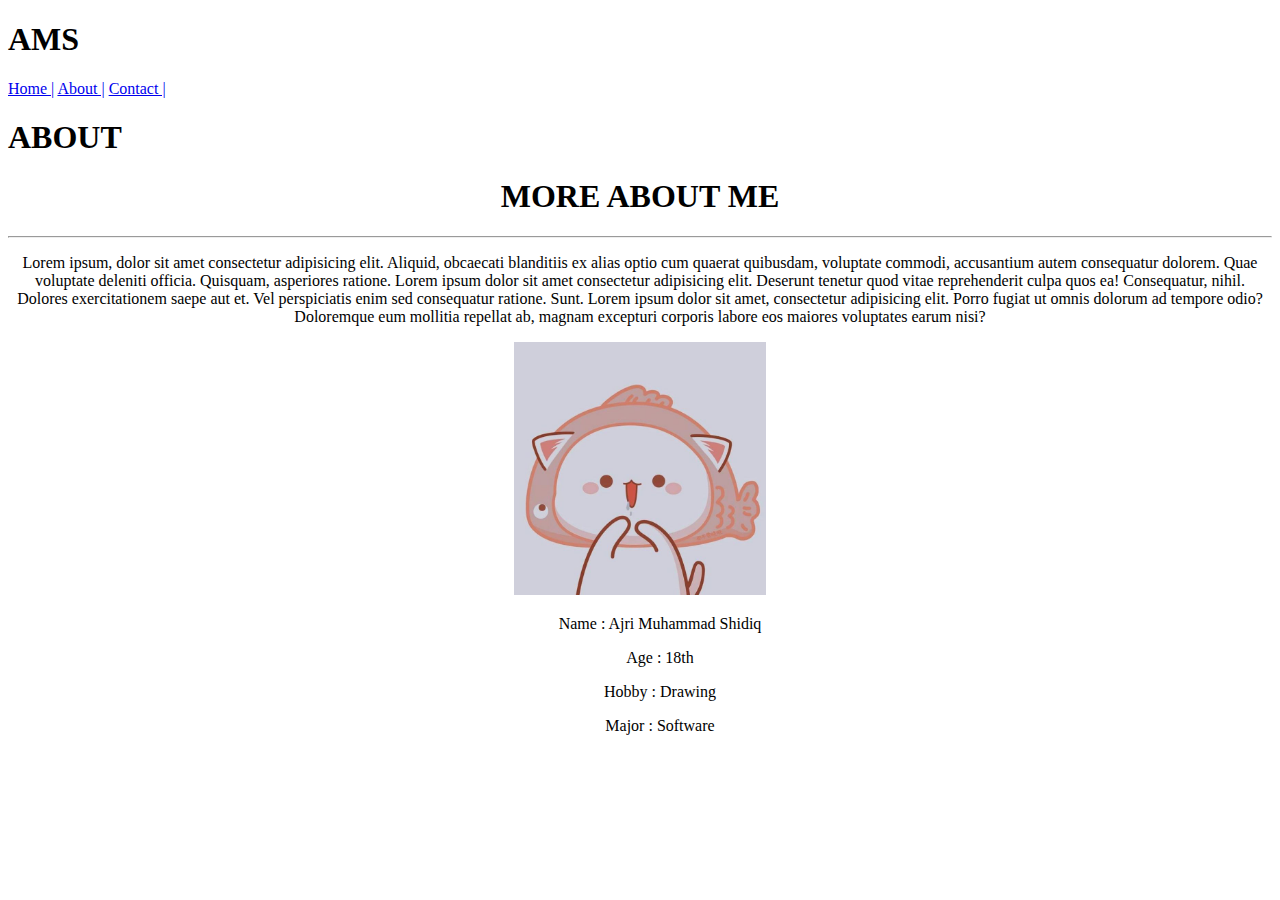
==== page/about.html @ 635fd103 "traininghtml" ====
<!DOCTYPE html>
<html lang="en">
<head>
    <meta charset="UTF-8">
    <meta http-equiv="X-UA-Compatible" content="IE=edge">
    <meta name="viewport" content="width=device-width, initial-scale=1.0">
    <title>Document</title>
</head>
<body>
    <header>
        <h1> AMS</h1>
        <nav>
            <a href="../index.html">Home |</a>
            <a href="../page/about.html">About |</a>
            <a href="../page/contact.html">Contact |</a>
        </nav>
    </header>
   
    <h1>ABOUT</h1>
        <h1 align="center"> MORE ABOUT ME</h1>
        <hr>
        <p align=" center"> Lorem ipsum, dolor sit amet consectetur adipisicing elit. Aliquid, obcaecati blanditiis ex alias optio cum quaerat quibusdam, voluptate commodi, accusantium autem consequatur dolorem. Quae voluptate deleniti officia. Quisquam, asperiores ratione.
            Lorem ipsum dolor sit amet consectetur adipisicing elit. Deserunt tenetur quod vitae reprehenderit culpa quos ea! Consequatur, nihil. Dolores exercitationem saepe aut et. Vel perspiciatis enim sed consequatur ratione. Sunt.
            Lorem ipsum dolor sit amet, consectetur adipisicing elit. Porro fugiat ut omnis dolorum ad tempore odio? Doloremque eum mollitia repellat ab, magnam excepturi corporis labore eos maiores voluptates earum nisi?
        </p> 
        <center>
      <img src="../img/icon.jpg" alt="" height="30%" width="20%">  
    </center>
      <ul align="center">
        <p align="center"> Name  : Ajri Muhammad Shidiq </p>
        <p align="center"> Age   : 18th</p>
        <p align="center"> Hobby : Drawing</p>
        <p align="center"> Major : Software </p>
    </ul>
        
  
      
       
      </body>
</html>
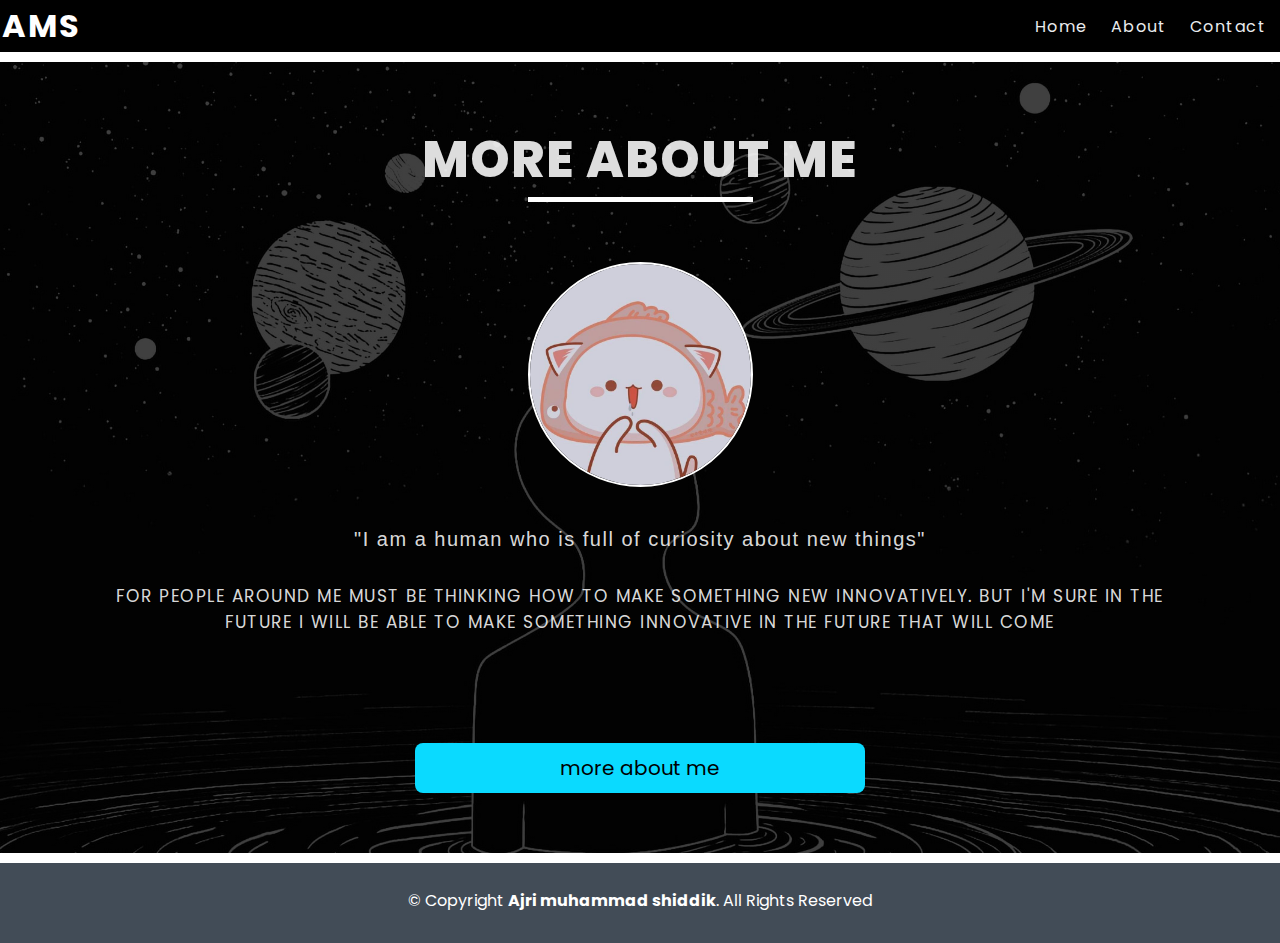
==== commit 0c918399: "upgrade css html" ====
--- a/page/about.html
+++ b/page/about.html
@@ -4,37 +4,55 @@
     <meta charset="UTF-8">
     <meta http-equiv="X-UA-Compatible" content="IE=edge">
     <meta name="viewport" content="width=device-width, initial-scale=1.0">
-    <title>Document</title>
+    <title>Ajri Muhammad Shiddik</title>
+    <link rel="stylesheet" type="text/css" href="../css/style.css">
+
+        
 </head>
+
 <body>
-    <header>
-        <h1> AMS</h1>
-        <nav>
-            <a href="../index.html">Home |</a>
-            <a href="../page/about.html">About |</a>
-            <a href="../page/contact.html">Contact |</a>
-        </nav>
-    </header>
-   
-    <h1>ABOUT</h1>
-        <h1 align="center"> MORE ABOUT ME</h1>
-        <hr>
-        <p align=" center"> Lorem ipsum, dolor sit amet consectetur adipisicing elit. Aliquid, obcaecati blanditiis ex alias optio cum quaerat quibusdam, voluptate commodi, accusantium autem consequatur dolorem. Quae voluptate deleniti officia. Quisquam, asperiores ratione.
-            Lorem ipsum dolor sit amet consectetur adipisicing elit. Deserunt tenetur quod vitae reprehenderit culpa quos ea! Consequatur, nihil. Dolores exercitationem saepe aut et. Vel perspiciatis enim sed consequatur ratione. Sunt.
-            Lorem ipsum dolor sit amet, consectetur adipisicing elit. Porro fugiat ut omnis dolorum ad tempore odio? Doloremque eum mollitia repellat ab, magnam excepturi corporis labore eos maiores voluptates earum nisi?
-        </p> 
-        <center>
-      <img src="../img/icon.jpg" alt="" height="30%" width="20%">  
-    </center>
-      <ul align="center">
-        <p align="center"> Name  : Ajri Muhammad Shidiq </p>
-        <p align="center"> Age   : 18th</p>
-        <p align="center"> Hobby : Drawing</p>
-        <p align="center"> Major : Software </p>
-    </ul>
-        
+    <!-- header -->
+<header>
+    <h1>AMS</h1>
+          <ul>
+            <li>
+                <a href="../index.html" >Home </a>
+            </li>
+            <li>
+                <a href="../page/about.html">About </a>
+            </li>
+            <li>
+                <a href="../page/contact.html">Contact </a>   
+            </li>
+        </ul>
+</header>
+
+<!-- About me  -->
+<div class="about">
+        <div class="more">
+            <div class="me">
+                <article>
+                    <h1>More About me </h1>
+                    <img src="../img/icon.jpg" alt="">
+                    <blockquote>
+                        "I am a human who is full of curiosity about new things"
+                    </blockquote>
+                    <p>for people around me must be thinking how to make something new innovatively. but I'm sure in the future I will be able to make something innovative in the future that will come</p>
+                </article>
+                <button class="button button-1"> more about me</button>
+            </div>
+        </div>
+</div>
+<!-- End About Me  -->
+
+
+  <footer>
+    <p class="copyright">&copy; Copyright <strong>Ajri muhammad shiddik</strong>. All Rights Reserved</p>
+  </footer>
+
   
-      
-       
-      </body>
-</html>
+          
+                  
+    
+</body>
+</html>--- a/css/style.css
+++ b/css/style.css
@@ -0,0 +1,274 @@
+@import url('https://fonts.googleapis.com/css2?family=Poppins:ital,wght@0,200;0,300;0,400;0,500;0,700;0,800;1,600&display=swap');
+*{
+    padding: 0;
+    margin: 0;
+    /* font-family: sans-serif; */
+    font-family: 'Poppins', sans-serif;
+    box-sizing: border-box;
+}
+/* navbar */
+a { 
+    text-decoration: none;
+    color: #EAECEE ;
+}
+
+body{
+
+}
+header{ 
+    display: flex;
+    width: 100%;
+    justify-content: space-between;
+    background-color: black ;
+    align-items: center;  
+    border: 2px solid;
+    letter-spacing: 1.5px;
+    
+}
+header ul li:hover{
+    border-bottom: 3px solid white;
+    letter-spacing: 1.5px;
+}
+header h1{
+    color: white;
+}
+
+ul{
+    display: flex;
+    width: 20%;
+    justify-content: space-around;
+    list-style-type:none ;
+
+}
+/* end navbar */
+
+/* hero */
+  div.hero {
+    opacity: 1;
+    text-align: center;
+    text-align : center;
+    display: flex;
+    justify-content: center;
+    align-items: center;
+    flex-direction: column;
+    height: 100vh;
+    width: 100%;
+    background-image: url("../img/dark.png");
+    background-size: cover;
+    background-attachment: fixed;
+    background-position: top;
+    margin-top: -30px;
+    letter-spacing: 1.5px;
+    
+    
+  }
+  
+  div.hero h1 {
+    font-weight: lighter;
+    color: #F5F7E5  ;
+    margin-bottom: 20px;
+    font-size: 4em;
+    letter-spacing: 1.5px;
+  }
+  
+  div.hero h2{    
+      font-weight: lighter; 
+      color: #F5F7E5    ;
+      letter-spacing: 1.5px;
+  }
+  div.nav{
+      text-align: right;
+  }
+  div.nav h1{
+         text-align: left;  
+  
+  }
+  /* end hero */
+
+  /* about */
+  .about{
+    text-align: center;
+    color: #fffd;
+    line-height: 1.5;
+    letter-spacing: 1px;
+  }
+
+  .more{
+    min-height: 100%;
+    width: 100%;
+    background-image:linear-gradient(rgba(0,0,0,0.75), rgba(0,0,0,0.75)), url('/img/code.jpg');
+    background-position: center;
+    background-repeat: no-repeat;
+    background-size: cover;
+    margin: 10px auto;
+    
+  }
+  .me{
+    padding: 60px 100px;
+  }
+  article h1{
+    font-size: 50px;
+    font-weight: 800;
+    text-transform: uppercase;
+  }
+  article h1:after{
+    content: "";
+    height: 5px;
+    width: 225px;
+    background-color: #fff;
+    display: block;
+    margin: auto;
+
+    
+  }
+  article img{
+    height: 225px;
+    width: 225px;
+    border: 2px solid #fff;
+    border-radius:50% ;
+    margin-top: 60px;
+
+  }
+  blockquote{
+    font-family: sans-serif;
+    font-size: 20px;
+    margin-top: 30px;
+    letter-spacing: 1.5px;
+
+  }
+  article h5{
+    text-transform: uppercase;
+    font-size: 29px;
+    margin-top: 30px;
+    letter-spacing: 1.5px;
+  }
+  article p{
+      font-size: 17px;
+      text-transform: uppercase;
+     
+      margin-top: 30px;
+      letter-spacing: 1.5px;
+  }
+
+  .me button{
+    border-radius: 8px;
+    margin-top: 10%;
+    border: none;
+    color: black;
+    padding: 10px;
+    text-align: center;
+    text-decoration: none;
+    display: inline-block;
+    font-size: 14px;
+    width: 50vh;
+    transition-duration: 0.45;
+    cursor: pointer;
+    font-size: 20px;
+  }
+  .button-1{
+    background-color: rgb(10, 218, 255);
+    color: white;
+  }
+  .button-1:hover{
+    background-color: #00bcba;
+     color: black;
+     border: 2px;
+  }
+  /* end about */
+
+  /* portpolio */
+
+  .Portpolio{
+    padding: 3%;
+    text-align: center;
+    color: black;
+    line-height: 1.5;
+    letter-spacing: 1px;
+  }
+
+  .Portpolio h1{
+    font-size: 50px;
+    font-weight: 800;
+    text-transform: uppercase;
+  }
+  .Portpolio h1:after{
+    content: "";
+    height: 5px;
+    width: 225px;
+    background-color: rgb(39, 33, 33);
+    display: block;
+    margin: auto;
+}
+
+.Portpolio p{
+    padding: 3%;
+    font-size: 17px;
+    text-transform: uppercase;
+    letter-spacing: 1.5px;
+}
+  
+  .card {
+    /* Add shadows to create the "card" effect */
+    box-shadow: 0 4px 8px 0 rgba(0,0,0,0.2);
+    transition: 0.3s;
+    width: 100%;
+    margin: 20px;
+  }
+  
+  /* On mouse-over, add a deeper shadow */
+  .card:hover {
+    box-shadow: 0 8px 16px 0 rgba(0,0,0,0.2);
+  }
+  
+  /* Add some padding inside the card container */
+  .container {
+    padding: 2px 16px;
+    margin-bottom: 20px;
+  }
+  .col-1{
+     display: flex;
+     width: 100%;
+  }
+  
+
+  /* End Portpolio */
+
+  /* footer */
+  footer {
+    text-align: center;
+    color: #fff;
+    padding: 25px 0;
+    background: #424c57;
+  }
+  
+  footer .copyright {
+    margin-bottom: 0.3rem;
+  }
+  
+  footer .credits {
+    margin-bottom: 0;
+  }
+  
+  footer .credits a {
+    color: #fff;
+  }
+  
+/* end footer */
+
+  /* .about {
+    width: 80%;
+    background-color: aqua;
+    margin: 40px auto;
+    padding: 40px;
+    
+
+  }
+  .more h1{
+     text-align: right;
+      
+  } */
+
+
+
+  
+
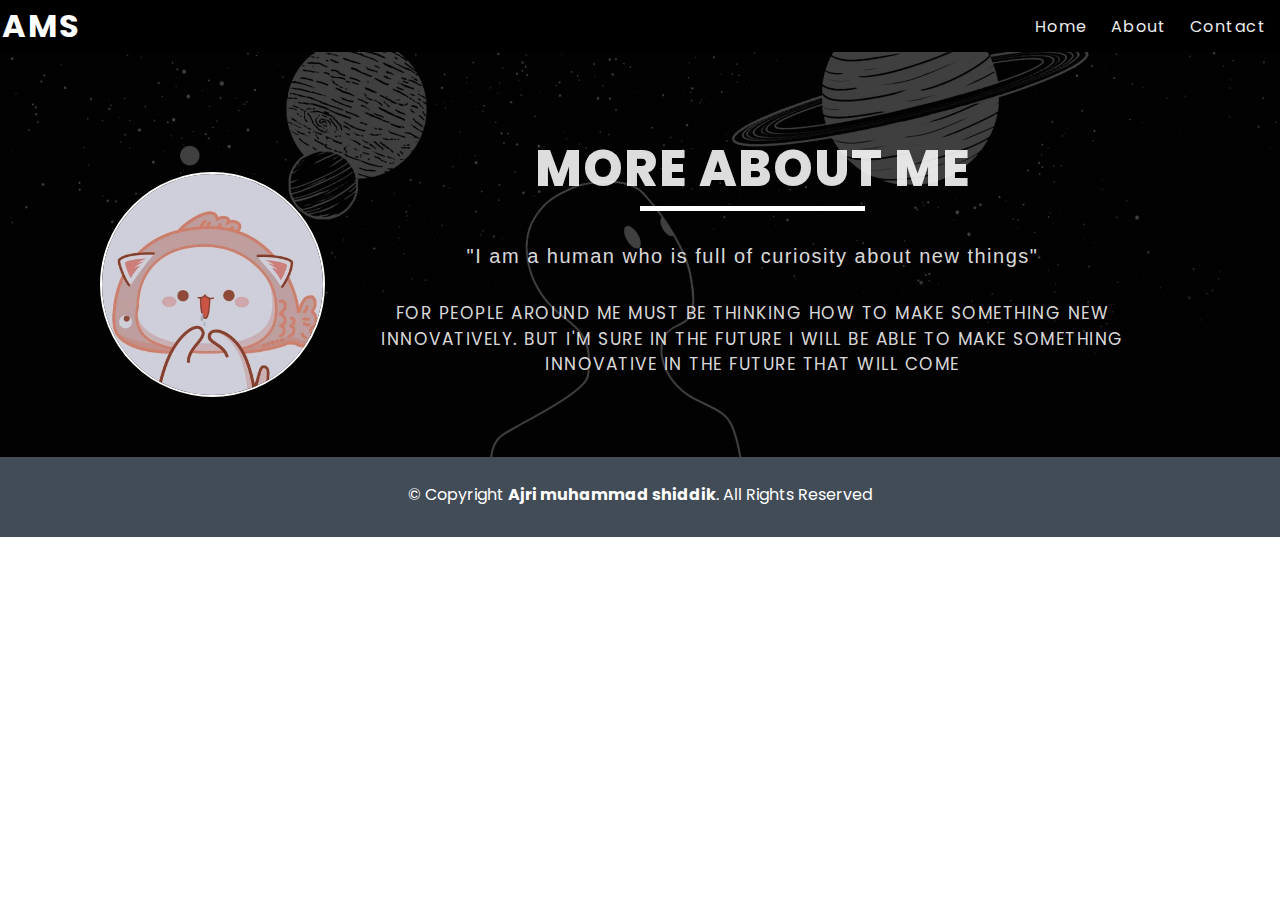
==== commit d6ca7812: "p" ====
--- a/page/about.html
+++ b/page/about.html
@@ -30,16 +30,17 @@
 <!-- About me  -->
 <div class="about">
         <div class="more">
-            <div class="me">
+            <div class="art">
                 <article>
-                    <h1>More About me </h1>
                     <img src="../img/icon.jpg" alt="">
-                    <blockquote>
-                        "I am a human who is full of curiosity about new things"
-                    </blockquote>
-                    <p>for people around me must be thinking how to make something new innovatively. but I'm sure in the future I will be able to make something innovative in the future that will come</p>
-                </article>
-                <button class="button button-1"> more about me</button>
+                    <div class="about-content">
+                        <h1>More About me </h1>
+                        <blockquote>
+                            "I am a human who is full of curiosity about new things"
+                        </blockquote>
+                        <p>for people around me must be thinking how to make something new innovatively. but I'm sure in the future I will be able to make something innovative in the future that will come</p>    
+                    </div>
+                </article>  
             </div>
         </div>
 </div>
--- a/css/style.css
+++ b/css/style.css
@@ -11,10 +11,12 @@
     text-decoration: none;
     color: #EAECEE ;
 }
-
 body{
-
-}
+  height: 2000;
+
+  
+}
+
 header{ 
     display: flex;
     width: 100%;
@@ -100,12 +102,28 @@
     background-position: center;
     background-repeat: no-repeat;
     background-size: cover;
-    margin: 10px auto;
+    margin: 0px auto;
     
   }
   .me{
     padding: 60px 100px;
   }
+
+  /* about page2  */
+  .art{
+    padding: 60px 100px;
+  }
+
+  .art article {
+    width: 100%;
+    display: flex;
+    justify-content: space-between;
+    align-items: center;
+  } 
+  
+  
+  
+  /* end about page2  */
   article h1{
     font-size: 50px;
     font-weight: 800;
@@ -255,20 +273,9 @@
   
 /* end footer */
 
-  /* .about {
-    width: 80%;
-    background-color: aqua;
-    margin: 40px auto;
-    padding: 40px;
-    
-
-  }
-  .more h1{
-     text-align: right;
-      
-  } */
-
-
-
-  
-
+
+
+
+
+  
+
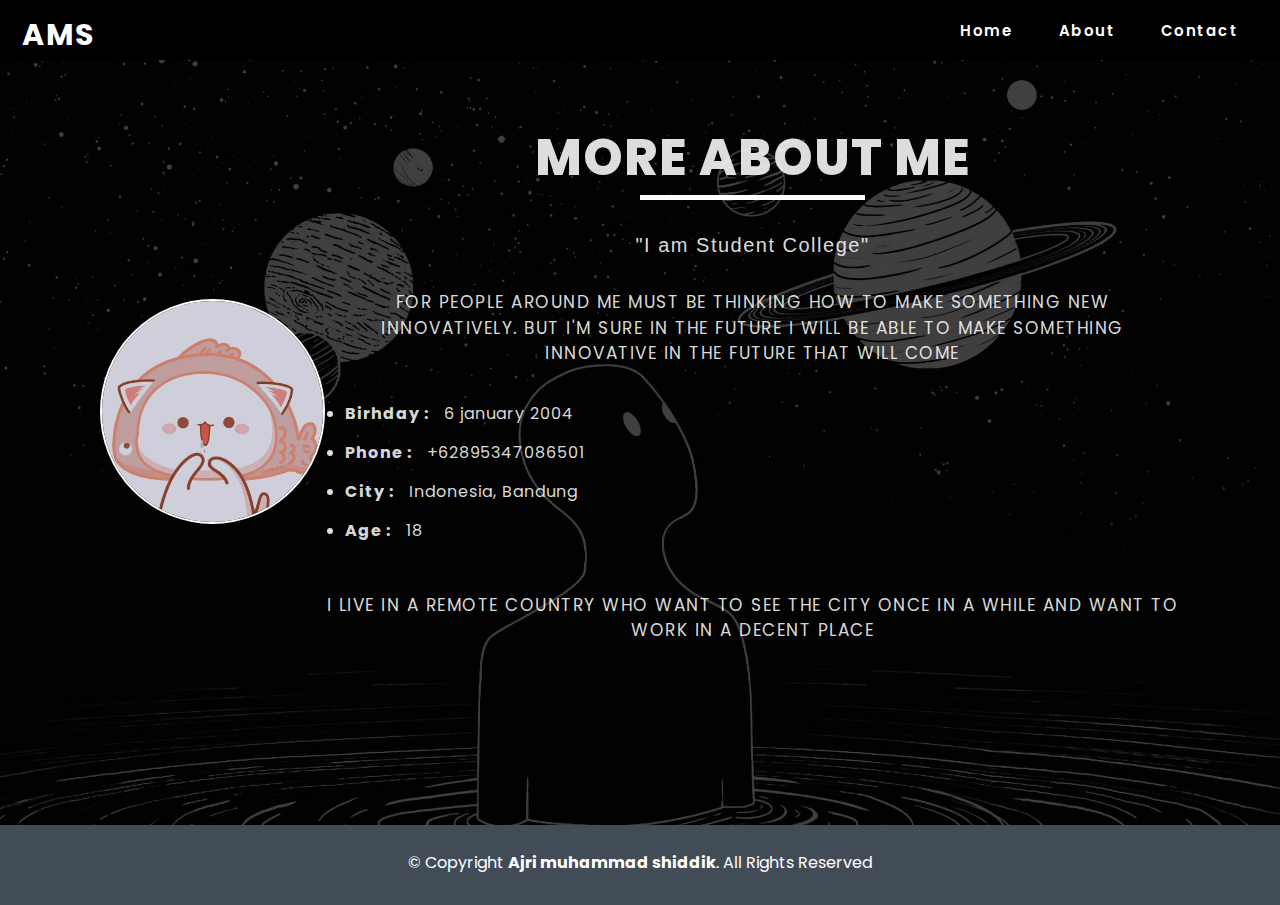
==== commit 2cf67c5d: "renove contact" ====
--- a/page/about.html
+++ b/page/about.html
@@ -6,53 +6,80 @@
     <meta name="viewport" content="width=device-width, initial-scale=1.0">
     <title>Ajri Muhammad Shiddik</title>
     <link rel="stylesheet" type="text/css" href="../css/style.css">
+    <link rel="stylesheet" href="https://cdn.jsdelivr.net/npm/bootstrap-icons@1.7.2/font/bootstrap-icons.css">  
 
         
 </head>
 
 <body>
     <!-- header -->
-<header>
-    <h1>AMS</h1>
-          <ul>
-            <li>
-                <a href="../index.html" >Home </a>
-            </li>
-            <li>
-                <a href="../page/about.html">About </a>
-            </li>
-            <li>
-                <a href="../page/contact.html">Contact </a>   
-            </li>
-        </ul>
-</header>
+    <header>
+        <section class="navbar">
+          <div class="main-nav">
+            <div class="logo">
+              <h1>AMS</h1>
+            </div>
+            <nav>
+              <div class="burger">
+                <span></span>
+                <span></span>
+                <span></span>
+              </div>
+           
+            <ul class="nav-list">
+              <li>
+                  <a href="../index.html" >Home </a>
+              </li>
+              <li>
+                  <a href="../page/about.html">About </a>
+              </li>
+              <li>
+                  <a href="../page/contact.html">Contact </a>   
+              </li>
+          </ul>
+           </nav>
+          </div>
+        </section>
+      
+    </header>       
 
 <!-- About me  -->
 <div class="about">
-        <div class="more">
+        <div class="col-3">
             <div class="art">
                 <article>
                     <img src="../img/icon.jpg" alt="">
                     <div class="about-content">
                         <h1>More About me </h1>
                         <blockquote>
-                            "I am a human who is full of curiosity about new things"
+                            "I am Student College"
                         </blockquote>
-                        <p>for people around me must be thinking how to make something new innovatively. but I'm sure in the future I will be able to make something innovative in the future that will come</p>    
-                    </div>
+                 <p>FOR PEOPLE AROUND ME MUST BE THINKING HOW TO MAKE SOMETHING NEW INNOVATIVELY. BUT I'M SURE IN THE FUTURE I WILL BE ABLE TO MAKE SOMETHING INNOVATIVE IN THE FUTURE THAT WILL COME       
+                   <div class="row">
+                       
+                    <li><strong>Birhday  :</strong> <span> 6 january 2004</span></li> 
+                    <li> <strong>Phone   :</strong>  <span> +62895347086501</span> </li>
+                    <li><strong>City    :</strong>  <span> Indonesia, Bandung</span></li>
+                    <li><strong>Age     :</strong>  <span> 18 </span></li>
+                   </div>
+                
+                    
+                  <p> i live in a remote country who want to see the city once in a while and want to work in a decent place</p>
+                </div>
+                       </div>
                 </article>  
             </div>
         </div>
 </div>
 <!-- End About Me  -->
-
-
   <footer>
     <p class="copyright">&copy; Copyright <strong>Ajri muhammad shiddik</strong>. All Rights Reserved</p>
   </footer>
 
   
           
+   <script type="text/javascript" src="../js/burger.js"></script>
+
                   
     
 </body>
--- a/css/style.css
+++ b/css/style.css
@@ -7,17 +7,12 @@
     box-sizing: border-box;
 }
 /* navbar */
-a { 
-    text-decoration: none;
-    color: #EAECEE ;
-}
-body{
-  height: 2000;
-
-  
-}
-
-header{ 
+header{
+  flex-wrap: nowrap;
+  align-items: center;
+  justify-content: space-between;
+}
+.main-nav{ 
     display: flex;
     width: 100%;
     justify-content: space-between;
@@ -27,21 +22,70 @@
     letter-spacing: 1.5px;
     
 }
-header ul li:hover{
-    border-bottom: 3px solid white;
-    letter-spacing: 1.5px;
-}
-header h1{
+
+.logo h1{
     color: white;
-}
-
-ul{
-    display: flex;
+    font-size: 30px;
+    display: inline-flex;
+    margin-top: 10px;
+    padding-left: 20px;
+    font-size: 30px
+
+}
+
+nav .burger{
+  width: 35px;
+  height: 24px;
+  right: 3%;
+  top: 60px;
+  z-index: 5;
+  background: transparent;
+  position: absolute;
+  cursor: pointer;
+  display: none;
+  margin: -40px 5px ;
+}
+
+nav .burger span{
+  display: block;
+  background: #2ecc71;
+  width: 100%;
+  height: 3px;
+  transition: 0.5s;
+  transition-property: transform,opacity; 
+}
+
+nav .burger span:nth-child(2){
+   margin: 7px 0px;
+}
+
+nav .nav-list{
+  list-style: none;
+    /* display: flex;
     width: 20%;
-    justify-content: space-around;
+    justify-content: space-around;*/
     list-style-type:none ;
-
-}
+}
+nav .nav-list li{
+  display: inline-block;
+}
+
+nav .nav-list li a {
+  display: inline-block;
+  color: white; 
+  font-size: 15px;
+  font-weight: 600;
+  padding-right: 40px;
+  text-decoration: none;
+  
+}
+
+nav .nav-list li a:hover{
+  color: rgb(214, 238, 80);
+  transition: 1s;
+  
+}
+
 /* end navbar */
 
 /* hero */
@@ -59,7 +103,7 @@
     background-size: cover;
     background-attachment: fixed;
     background-position: top;
-    margin-top: -30px;
+    margin-top: -50px;
     letter-spacing: 1.5px;
     
     
@@ -94,7 +138,6 @@
     line-height: 1.5;
     letter-spacing: 1px;
   }
-
   .more{
     min-height: 100%;
     width: 100%;
@@ -110,6 +153,17 @@
   }
 
   /* about page2  */
+ .col-3{
+  height: 85vh;
+  width: 100%;
+  background-image:linear-gradient(rgba(0,0,0,0.75), rgba(0,0,0,0.75)), url('/img/code.jpg');
+  background-position: center;
+  background-repeat: no-repeat;
+  background-size: cover;
+  margin: 0px auto;
+  display: flex;
+
+ }
   .art{
     padding: 60px 100px;
   }
@@ -120,7 +174,19 @@
     justify-content: space-between;
     align-items: center;
   } 
-  
+
+  .row{
+    justify-content: center;
+     text-align: center;
+     padding: 20px;
+  }
+  .row span{
+    margin: 10px;
+  }
+  .row li{
+    margin-top: 15px;
+    text-align: left;
+  }
   
   
   /* end about page2  */
@@ -251,6 +317,99 @@
 
   /* End Portpolio */
 
+/* contact  */
+
+
+.flex{
+
+  padding: 3%;
+  text-align: center;
+  color: black;
+  line-height: 1.5;
+  letter-spacing: 1px;
+  display: flex;
+    
+}
+
+.col-card h1{
+  font-size: 50px;
+  font-weight: 800;
+  text-transform: uppercase;
+  text-align: center;
+  margin-top: 50px;
+}
+.col-card h1:after{
+  content: "";
+  height: 5px;
+  width: 225px;
+  background-color: rgb(39, 33, 33);
+  display: block;
+  margin: auto;
+}
+
+.flex{
+  display: flex;
+}
+
+.card-4 i{
+  font-size: 50px;
+}
+
+.card-4{
+  /* Add shadows to create the "card" effect */
+  box-shadow: 0 4px 8px 0 rgba(0,0,0,0.2);
+  transition: 0.3s;
+  width: 50vh;
+  justify-content: right;
+  margin-right: 20px;
+}
+
+/* On mouse-over, add a deeper shadow */
+.card-4:hover {
+  box-shadow: 0 8px 16px 0 rgba(0,0,0,0.2);
+}
+
+/* Add some padding inside the card container */
+.cons-1 {
+  padding: 2px 16px;
+}
+
+.contact{
+  margin: auto;
+  text-align: center;
+  width: 70%;
+ 
+  height: 50vh;
+  padding-bottom: 10px;
+  margin-top: 40px;
+   
+}
+.contact-me h1{
+  font-size: 50px;
+  font-weight: 800;
+  text-transform: uppercase;
+  text-align: center;
+}
+.contact-me h1:after{
+  content: "";
+  height: 5px;
+  width: 225px;
+  background-color: rgb(39, 33, 33);
+  display: block;
+  margin: auto;
+}
+.card-4 a{
+  color: black;
+  text-decoration: none;
+}
+
+iframe{
+  width: 100%;
+  height: 50vh;
+}
+
+
+/* end card 3 */
   /* footer */
   footer {
     text-align: center;
@@ -274,8 +433,60 @@
 /* end footer */
 
 
-
-
-
-  
-
+@media screen and (max-width: 930px) {
+  nav .burger{
+    display: initial;
+  }
+  .click{
+    top: 46px
+  }
+  .click span{
+    position: absolute;
+    margin-top: 12px;
+  }
+  .click span:first-child{
+    transform: rotate(-40deg);
+  }
+  .click span:nth-child(2){
+    opacity: 0;
+    margin: 0;
+
+  }
+  .click span:last-child{
+    transform: rotate(40deg);
+    top: 0;
+  }
+  nav .nav-list{
+   position: absolute;
+   top: 90px;
+   right: -65%;
+   bottom: 0;
+   width: 60%;
+   height: 50%;
+   background: black;
+   z-index: 2;
+   padding: 6% 9%;
+   transition: .3s right;
+   border-radius: 10px;
+  }
+  nav .nav-list li{
+    display: block;
+  }
+  
+  nav .nav-list li a{
+    display: block;
+    text-align: center;
+    font-size: 18px;
+    font-weight: 400;
+    margin-left: 0;
+    margin-bottom: 40px;
+  }
+
+  nav .nav-list.open{
+    right: 0;
+  }
+   }
+
+
+  
+
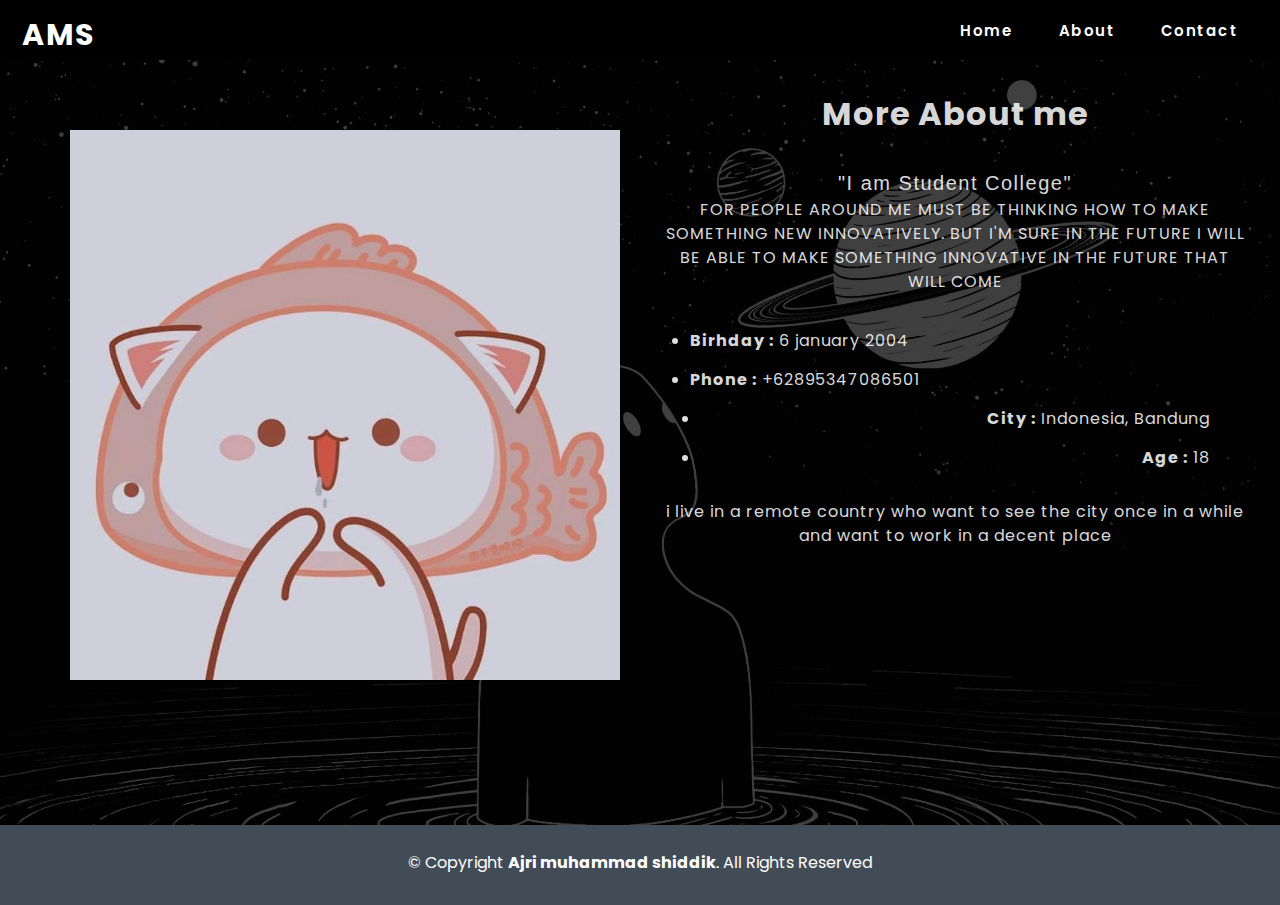
==== commit 8199e5be: "about" ====
--- a/page/about.html
+++ b/page/about.html
@@ -47,7 +47,6 @@
 <div class="about">
         <div class="col-3">
             <div class="art">
-                <article>
                     <img src="../img/icon.jpg" alt="">
                     <div class="about-content">
                         <h1>More About me </h1>
@@ -56,18 +55,28 @@
                         </blockquote>
                  <p>FOR PEOPLE AROUND ME MUST BE THINKING HOW TO MAKE SOMETHING NEW INNOVATIVELY. BUT I'M SURE IN THE FUTURE I WILL BE ABLE TO MAKE SOMETHING INNOVATIVE IN THE FUTURE THAT WILL COME       
                    <div class="row">
+                    <div class="row1">
                        
-                    <li><strong>Birhday  :</strong> <span> 6 january 2004</span></li> 
-                    <li> <strong>Phone   :</strong>  <span> +62895347086501</span> </li>
-                    <li><strong>City    :</strong>  <span> Indonesia, Bandung</span></li>
-                    <li><strong>Age     :</strong>  <span> 18 </span></li>
+                        <ul>
+                        <li><strong>Birhday  :</strong> <span> 6 january 2004</span></li> 
+                        <li> <strong>Phone   :</strong>  <span> +62895347086501</span> </li>      
+                        </ul>
+                        <div class="row2">
+                            <ul>
+                                <li><strong>City    :</strong>  <span> Indonesia, Bandung</span></li>
+                                <li><strong>Age     :</strong>  <span> 18 </span></li>
+                            </ul>
+                              
+                       </div>
+                     
+                       </div>
+                    
                    </div>
-                
+                  
                     
                   <p> i live in a remote country who want to see the city once in a while and want to work in a decent place</p>
                 </div>
-                       </div>
-                </article>  
+                       </div> 
             </div>
         </div>
 </div>
--- a/css/style.css
+++ b/css/style.css
@@ -166,29 +166,49 @@
  }
   .art{
     padding: 60px 100px;
-  }
-
-  .art article {
+    display: flex;
+    padding: 30px;
+  }
+
+  .art article {  
     width: 100%;
     display: flex;
     justify-content: space-between;
     align-items: center;
   } 
 
+  .art img{
+    height: 70vh;
+    padding: 40px;
+  }
+
   .row{
     justify-content: center;
      text-align: center;
      padding: 20px;
   }
-  .row span{
+  /* .row span{
     margin: 10px;
   }
   .row li{
     margin-top: 15px;
     text-align: left;
-  }
-  
-  
+  } */
+  .row1{
+    margin: 10px ;
+  }  
+  .row1 li{
+    margin-top: 15px;
+    text-align: left;
+  }
+
+  .row2{
+    margin: 10px ;
+  }  
+  .row2  li{
+    margin-top: 15px;
+    text-align: right ;
+  }
   /* end about page2  */
   article h1{
     font-size: 50px;
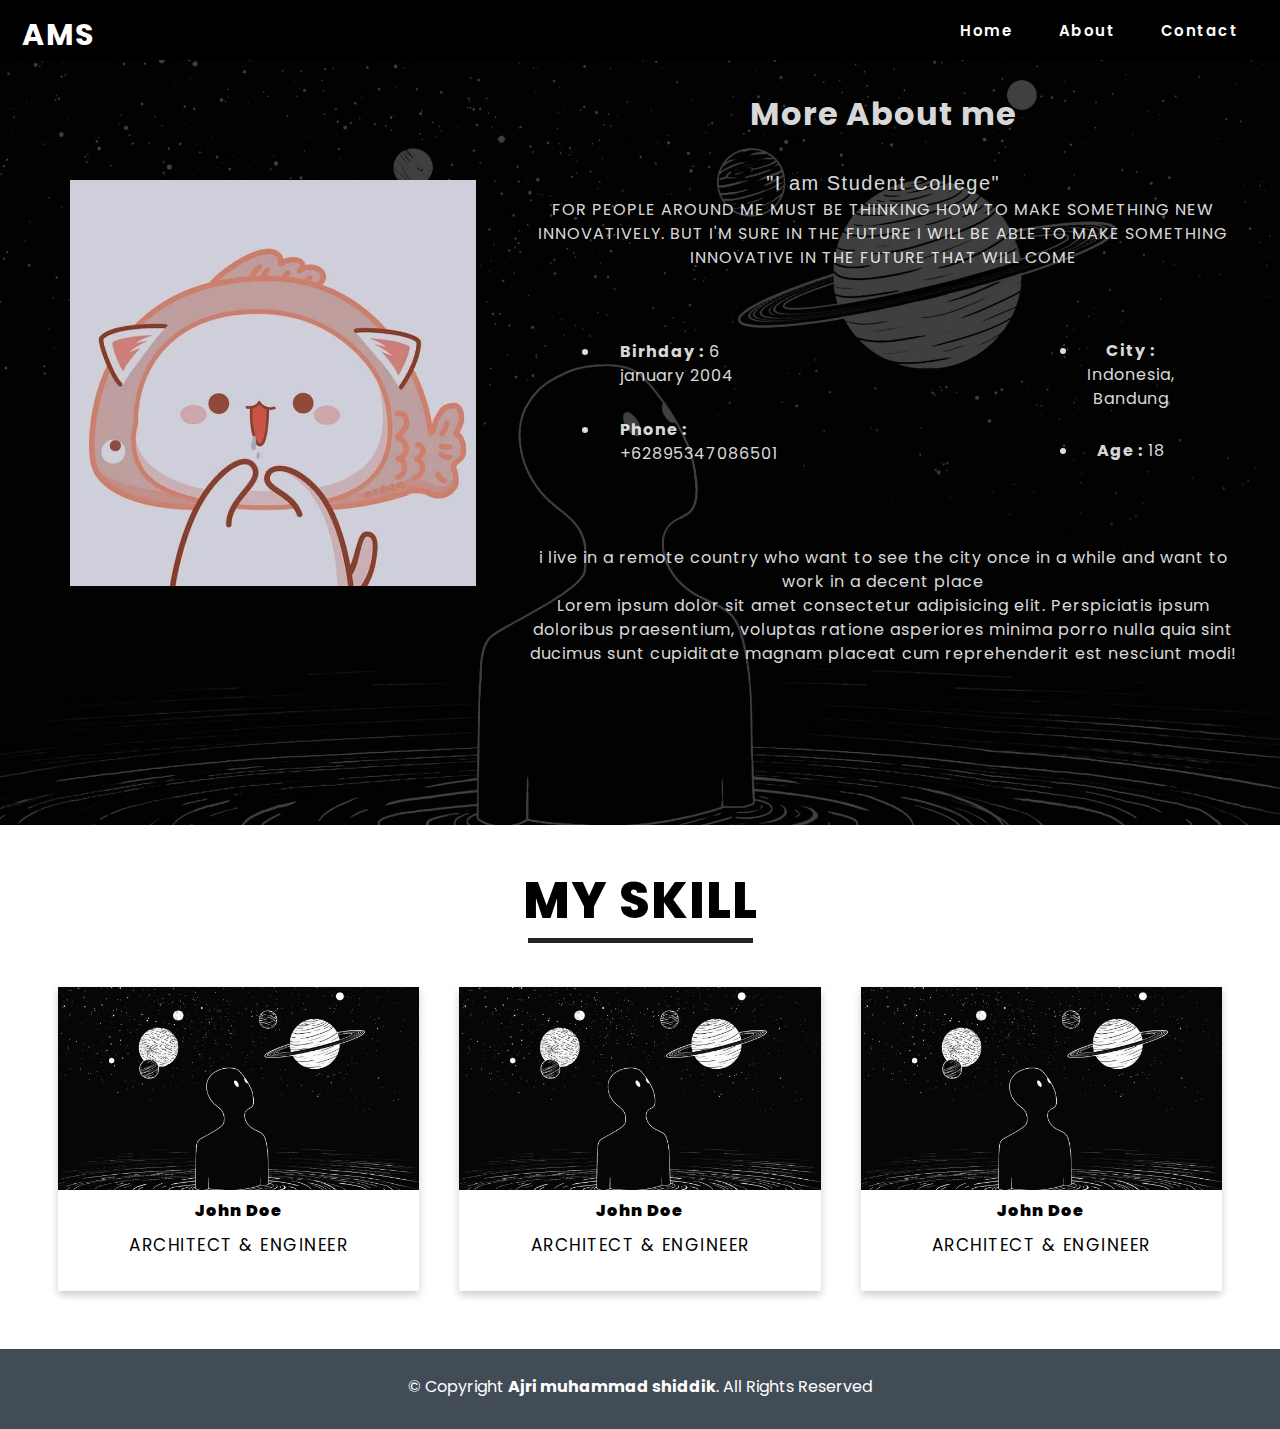
==== commit fcb1e851: "write" ====
--- a/page/about.html
+++ b/page/about.html
@@ -56,31 +56,60 @@
                  <p>FOR PEOPLE AROUND ME MUST BE THINKING HOW TO MAKE SOMETHING NEW INNOVATIVELY. BUT I'M SURE IN THE FUTURE I WILL BE ABLE TO MAKE SOMETHING INNOVATIVE IN THE FUTURE THAT WILL COME       
                    <div class="row">
                     <div class="row1">
-                       
                         <ul>
                         <li><strong>Birhday  :</strong> <span> 6 january 2004</span></li> 
                         <li> <strong>Phone   :</strong>  <span> +62895347086501</span> </li>      
                         </ul>
+                      </div>
                         <div class="row2">
-                            <ul>
-                                <li><strong>City    :</strong>  <span> Indonesia, Bandung</span></li>
-                                <li><strong>Age     :</strong>  <span> 18 </span></li>
-                            </ul>
-                              
+                       <ul>
+                           <li><strong>City    :</strong>  <span> Indonesia, Bandung</span></li>
+                           <li><strong>Age     :</strong>  <span> 18 </span></li>
+                       </ul> 
                        </div>
-                     
-                       </div>
-                    
                    </div>
-                  
                     
                   <p> i live in a remote country who want to see the city once in a while and want to work in a decent place</p>
+               <p> Lorem ipsum dolor sit amet consectetur adipisicing elit. Perspiciatis ipsum doloribus praesentium, voluptas ratione asperiores minima porro nulla quia sint ducimus sunt cupiditate magnam placeat cum reprehenderit est nesciunt modi!</p>
                 </div>
-                       </div> 
+            </div> 
             </div>
         </div>
+<!-- End About Me  -->
+
+
+<!-- Portpolio  -->
+<div class="Portpolio">
+  <h1>
+    My skill
+  </h1>
+  <br>
+<div class="col-1">
+  <div class="card">
+    <img src="../img/code.jpg" alt="Avatar" style="width:100%">
+    <div class="container">
+      <h4><b>John Doe</b></h4>
+      <p>Architect & Engineer</p>
+    </div>
+  </div>
+  <div class="card">
+    <img src="../img/code.jpg" alt="Avatar" style="width:100%">
+    <div class="container">
+      <h4><b>John Doe</b></h4>
+      <p>Architect & Engineer</p>
+    </div>
+  </div>
+  <div class="card">
+    <img src="../img/code.jpg" alt="Avatar" style="width:100%">
+    <div class="container">
+      <h4><b>John Doe</b></h4>
+      <p>Architect & Engineer</p>
+    </div>
+  </div>
 </div>
-<!-- End About Me  -->
+
+</div>
+<!-- End Portpolio -->
   <footer>
     <p class="copyright">&copy; Copyright <strong>Ajri muhammad shiddik</strong>. All Rights Reserved</p>
   </footer>
--- a/css/style.css
+++ b/css/style.css
@@ -178,37 +178,36 @@
   } 
 
   .art img{
-    height: 70vh;
+    height:  69%;
     padding: 40px;
+    margin-top: 50px;
+    
   }
 
   .row{
-    justify-content: center;
-     text-align: center;
-     padding: 20px;
-  }
-  /* .row span{
-    margin: 10px;
-  }
-  .row li{
-    margin-top: 15px;
-    text-align: left;
-  } */
+    width: 80%;
+    margin: 50px auto;
+    display: flex;
+  }
+
   .row1{
     margin: 10px ;
   }  
   .row1 li{
-    margin-top: 15px;
+   padding: 20px;
     text-align: left;
-  }
-
-  .row2{
-    margin: 10px ;
-  }  
-  .row2  li{
-    margin-top: 15px;
-    text-align: right ;
-  }
+    margin-top: -10px;
+  }
+
+  .row2 {
+     margin-left: 30vh;       
+  }
+  .row2 li{
+    padding: 9px;
+    margin-top: 10px;
+  }
+
+
   /* end about page2  */
   article h1{
     font-size: 50px;
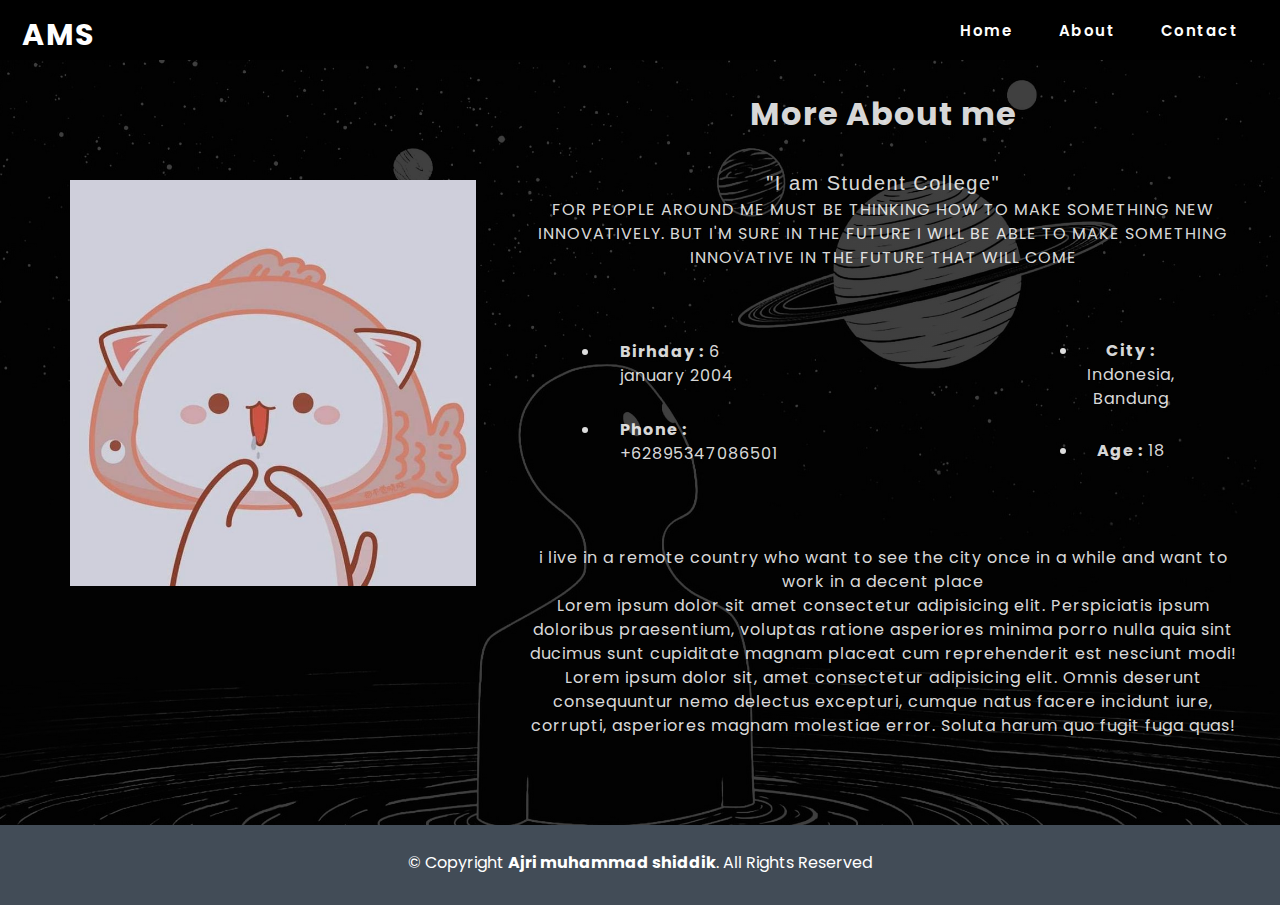
==== commit 0d3f0028: "p" ====
--- a/page/about.html
+++ b/page/about.html
@@ -71,44 +71,13 @@
                     
                   <p> i live in a remote country who want to see the city once in a while and want to work in a decent place</p>
                <p> Lorem ipsum dolor sit amet consectetur adipisicing elit. Perspiciatis ipsum doloribus praesentium, voluptas ratione asperiores minima porro nulla quia sint ducimus sunt cupiditate magnam placeat cum reprehenderit est nesciunt modi!</p>
+               <p>Lorem ipsum dolor sit, amet consectetur adipisicing elit. Omnis deserunt consequuntur nemo delectus excepturi, cumque natus facere incidunt iure, corrupti, asperiores magnam molestiae error. Soluta harum quo fugit fuga quas!</p>
                 </div>
             </div> 
             </div>
         </div>
 <!-- End About Me  -->
 
-
-<!-- Portpolio  -->
-<div class="Portpolio">
-  <h1>
-    My skill
-  </h1>
-  <br>
-<div class="col-1">
-  <div class="card">
-    <img src="../img/code.jpg" alt="Avatar" style="width:100%">
-    <div class="container">
-      <h4><b>John Doe</b></h4>
-      <p>Architect & Engineer</p>
-    </div>
-  </div>
-  <div class="card">
-    <img src="../img/code.jpg" alt="Avatar" style="width:100%">
-    <div class="container">
-      <h4><b>John Doe</b></h4>
-      <p>Architect & Engineer</p>
-    </div>
-  </div>
-  <div class="card">
-    <img src="../img/code.jpg" alt="Avatar" style="width:100%">
-    <div class="container">
-      <h4><b>John Doe</b></h4>
-      <p>Architect & Engineer</p>
-    </div>
-  </div>
-</div>
-
-</div>
 <!-- End Portpolio -->
   <footer>
     <p class="copyright">&copy; Copyright <strong>Ajri muhammad shiddik</strong>. All Rights Reserved</p>
--- a/css/style.css
+++ b/css/style.css
@@ -304,35 +304,65 @@
 }
 
 .Portpolio p{
-    padding: 3%;
+    padding: 50px;
     font-size: 17px;
     text-transform: uppercase;
     letter-spacing: 1.5px;
-}
-  
-  .card {
-    /* Add shadows to create the "card" effect */
-    box-shadow: 0 4px 8px 0 rgba(0,0,0,0.2);
-    transition: 0.3s;
+    margin-top: -30px;
+
+} 
+div.gallery {
+  border: 1px solid #ccc;
+}
+
+div.gallery:hover {
+  border: 1px solid #777;
+}
+
+div.gallery img {
+  width: 100%;
+  height: auto;
+}
+
+div.desc {
+  padding: 15px;
+  text-align: center;
+}
+* {
+  box-sizing: border-box;
+}
+.repo{
+  display: flex;
+  justify-content: center;
+  margin-top: -50px;
+  padding-bottom: 50px;
+ 
+  
+}
+.responsive {
+  padding: 0 6px;
+   
+  width: 30%;
+}
+
+@media only screen and (max-width: 700px) {
+  .responsive {
+    width: 30%;
+    margin: 6px 0;
+  }
+}
+
+@media only screen and (max-width: 500px) {
+  .responsive {
     width: 100%;
-    margin: 20px;
-  }
-  
-  /* On mouse-over, add a deeper shadow */
-  .card:hover {
-    box-shadow: 0 8px 16px 0 rgba(0,0,0,0.2);
-  }
-  
-  /* Add some padding inside the card container */
-  .container {
-    padding: 2px 16px;
-    margin-bottom: 20px;
-  }
-  .col-1{
-     display: flex;
-     width: 100%;
-  }
-  
+  }
+}
+.clearfix:after {
+  content: "";
+  display: table;
+  clear: both;
+}
+
 
   /* End Portpolio */
 
@@ -425,6 +455,17 @@
 iframe{
   width: 100%;
   height: 50vh;
+}
+
+.form-1{
+  display: flex;
+  justify-content: space-around;
+  padding: 50px;
+  background-color: green ;
+  width: 40%;
+  margin: auto;
+  margin-top: 30px;
+
 }
 
 
